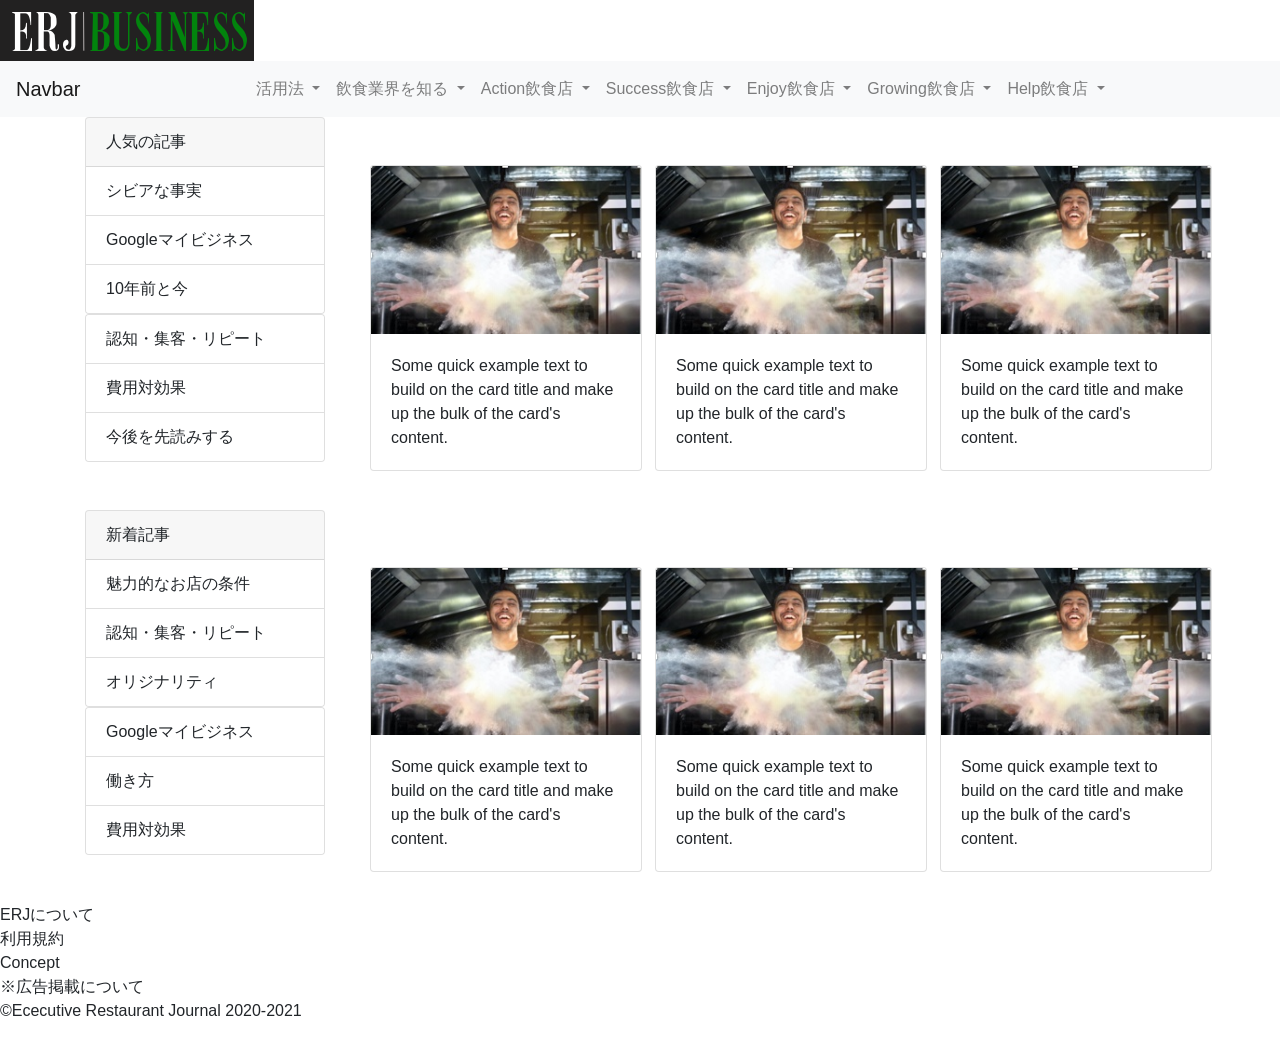
==== index.html @ 0668df2c "Create index.html" ====
<!DOCTYPE html>
<html lang="ja">
<head>
  <meta charset="UTF-8">
  <meta name="viewport" content="width=device-width, initial-scale=1.0">
  <meta name="description" content="個人飲食店のためのビジネス情報ジャーナル">
  <meta name="keywords" content="飲食店,集客,ニュース">
  <link rel="stylesheet" href="ERJ-blog.css" type="text/css" />
  <link rel="stylesheet" href="https://stackpath.bootstrapcdn.com/bootstrap/4.3.1/css/bootstrap.min.css" integrity="sha384-ggOyR0iXCbMQv3Xipma34MD+dH/1fQ784/j6cY/iJTQUOhcWr7x9JvoRxT2MZw1T" crossorigin="anonymous">
  <meta http-equiv="X-UA-Compatible" content="ie=edge">
  <title>ERJ</title>
</head>
<body>
  <!-----------------------ヘッダー------------------------>
  <header>
    <div class="rogo"><img src="tittle.png"></div>
  </header>
  <!-----------------------ヘッダー------------------------>
  <!----------------------グローバルナビ------------------>
 <nav class="navbar navbar-expand-lg navbar-light bg-light">
  <a class="navbar-brand" href="#">Navbar</a>
  <button class="navbar-toggler" type="button" data-toggle="collapse" data-target="#navbarNavDropdown" aria-controls="navbarNavDropdown" aria-expanded="false" aria-label="Toggle navigation">
    <span class="navbar-toggler-icon"></span>
  </button>
  <div class="collapse navbar-collapse justify-content-center " id="navbarNavDropdown">
    <ul class="navbar-nav">
      <li class="nav-item dropdown">
        <a class="nav-link dropdown-toggle" href="#" id="navbarDropdownMenuLink" role="button" data-toggle="dropdown" aria-haspopup="true" aria-expanded="false">
          活用法
        </a>
        <div class="dropdown-menu" aria-labelledby="navbarDropdownMenuLink">
          <a class="dropdown-item" href="#">１</a>
          <a class="dropdown-item" href="#">２</a>
          <a class="dropdown-item" href="#">３</a>
        </div>
      </li>
      <li class="nav-item dropdown">
        <a class="nav-link dropdown-toggle" href="#" id="navbarDropdownMenuLink" role="button" data-toggle="dropdown" aria-haspopup="true" aria-expanded="false">
          飲食業界を知る
        </a>
        <div class="dropdown-menu" aria-labelledby="navbarDropdownMenuLink">
          <a class="dropdown-item" href="#">Action</a>
          <a class="dropdown-item" href="#">Another action</a>
          <a class="dropdown-item" href="#">Something else here</a>
        </div>
      </li>
      <li class="nav-item dropdown">
        <a class="nav-link dropdown-toggle" href="#" id="navbarDropdownMenuLink" role="button" data-toggle="dropdown" aria-haspopup="true" aria-expanded="false">
          Action飲食店
        </a>
        <div class="dropdown-menu" aria-labelledby="navbarDropdownMenuLink">
          <a class="dropdown-item" href="#">j</a>
          <a class="dropdown-item" href="#">SNS運用</a>
          <a class="dropdown-item" href="#">ネット予約</a>
        </div>
      </li>
      <li class="nav-item dropdown">
        <a class="nav-link dropdown-toggle" href="#" id="navbarDropdownMenuLink" role="button" data-toggle="dropdown" aria-haspopup="true" aria-expanded="false">
          Success飲食店
        </a>
        <div class="dropdown-menu" aria-labelledby="navbarDropdownMenuLink">
          <a class="dropdown-item" href="#">Googleマイビジネス</a>
          <a class="dropdown-item" href="#">SNS運用</a>
          <a class="dropdown-item" href="#">ネット予約</a>
        </div>
      </li>
      <li class="nav-item dropdown">
        <a class="nav-link dropdown-toggle" href="#" id="navbarDropdownMenuLink" role="button" data-toggle="dropdown" aria-haspopup="true" aria-expanded="false">
          Enjoy飲食店
        </a>
        <div class="dropdown-menu" aria-labelledby="navbarDropdownMenuLink">
          <a class="dropdown-item" href="#">魅力的なお店</a>
          <a class="dropdown-item" href="#">働き方</a>
          <a class="dropdown-item" href="#">トレンディーなお店</a>
        </div>
      </li>
      <li class="nav-item dropdown">
        <a class="nav-link dropdown-toggle" href="#" id="navbarDropdownMenuLink" role="button" data-toggle="dropdown" aria-haspopup="true" aria-expanded="false">
          Growing飲食店
        </a>
        <div class="dropdown-menu" aria-labelledby="navbarDropdownMenuLink">
          <a class="dropdown-item" href="#">Action</a>
          <a class="dropdown-item" href="#">Another action</a>
          <a class="dropdown-item" href="#">Something else here</a>
        </div>
      </li>
      <li class="nav-item dropdown">
        <a class="nav-link dropdown-toggle" href="#" id="navbarDropdownMenuLink" role="button" data-toggle="dropdown" aria-haspopup="true" aria-expanded="false">
          Help飲食店
        </a>
        <div class="dropdown-menu" aria-labelledby="navbarDropdownMenuLink">
          <a class="dropdown-item" href="#">HP作成</a>
          <a class="dropdown-item" href="#">オリジナルロゴ作成</a>
          <a class="dropdown-item" href="#">自社オウンドメディア構築</a>
          <a class="dropdown-item" href="#">長期的なご依頼</a>
        </div>
      </li>
    </ul>
  </div>
</nav>
 <!----------------------グローバルナビ------------------>
<div class="container">
  <div class="row">
     <!------------サイドバー---------------->
    <div class="col-sm-3">
      <div class="card" style="width: 15rem;">
  <div class="card-header">
    人気の記事
  </div>
  <ul class="list-group list-group-flush">
    <li class="list-group-item">シビアな事実</li>
    <li class="list-group-item">Googleマイビジネス</li>
    <li class="list-group-item">10年前と今</li>
  </ul>
</div>
<div class="card" style="width: 15rem;">
  <ul class="list-group list-group-flush">
    <li class="list-group-item">認知・集客・リピート</li>
    <li class="list-group-item">費用対効果</li>
    <li class="list-group-item">今後を先読みする</li>
  </ul>
</div>
<br>
<br>
<div class="card" style="width: 15rem;">
  <div class="card-header">
    新着記事
  </div>
  <ul class="list-group list-group-flush">
    <li class="list-group-item">魅力的なお店の条件</li>
    <li class="list-group-item">認知・集客・リピート</li>
    <li class="list-group-item">オリジナリティ</li>
  </ul>
</div>
 <!------------サイドバー---------------->
 <!-----------------カルム１---------------->
<div class="card" style="width: 15rem;">
  <ul class="list-group list-group-flush">
    <li class="list-group-item">Googleマイビジネス</li>
    <li class="list-group-item">働き方</li>
    <li class="list-group-item">費用対効果</li>
  </ul>
</div>
<br>
<br>
    </div>
    <!----------------カルム１--------------------->
      <div class="col-sm-3">
        <br>
        <br>
        <div class="card" style="width: 17rem;">
  <img src="c.jpg" class="card-img-top" alt="...">
  <div class="card-body">
    <p class="card-text">Some quick example text to build on the card title and make up the bulk of the card's content.</p>
  </div>
</div>
<br>
<br>
<br>
<br>
<div class="card" style="width: 17rem;">
  <img src="c.jpg" class="card-img-top" alt="...">
  <div class="card-body">
    <p class="card-text">Some quick example text to build on the card title and make up the bulk of the card's content.</p>
  </div>
</div></div>
 <!-----------------カルム１---------------->
  <!-----------------カルム2---------------->
        <div class="col-sm-3">
          <br>
        <br>
        <div class="card" style="width: 17rem;">
  <img src="c.jpg" class="card-img-top" alt="...">
  <div class="card-body">
    <p class="card-text">Some quick example text to build on the card title and make up the bulk of the card's content.</p>
  </div>
</div>
<br>
        <br>
        <br>
<br>
<div class="card" style="width: 17rem;">
  <img src="c.jpg" class="card-img-top" alt="...">
  <div class="card-body">
    <p class="card-text">Some quick example text to build on the card title and make up the bulk of the card's content.</p>
  </div>
</div></div>
   <!-----------------カルム2---------------->
    <!-----------------カルム3---------------->
          <div class="col-sm-3">
            <br>
        <br><div class="card" style="width: 17rem;">
  <img src="c.jpg" class="card-img-top" alt="...">
  <div class="card-body">
    <p class="card-text">Some quick example text to build on the card title and make up the bulk of the card's content.</p>
  </div>
</div>
<br>
        <br>
        <br>
<br>
<div class="card" style="width: 17rem;">
  <img src="c.jpg" class="card-img-top" alt="...">
  <div class="card-body">
    <p class="card-text">Some quick example text to build on the card title and make up the bulk of the card's content.</p>
  </div>
</div></div>
</div></div>
 <!-----------------カルム3---------------->
<!-----------------フッター--------------->

<div class="info">
  <div class="parent">
  <div class="inline-block_test">
    ERJについて
</div>
<div class="inline-block_test">
    利用規約
</div>
<div class="inline-block_test">
    Concept
</div>
<div class="inline-block_test">
    ※広告掲載について
</div>
</div>
</div>
<footer>
  <p>&copy;Ececutive Restaurant Journal 2020-2021</p>
</footer>

<!-----------------フッター--------------->
  
  <script src="https://code.jquery.com/jquery-3.3.1.slim.min.js" integrity="sha384-q8i/X+965DzO0rT7abK41JStQIAqVgRVzpbzo5smXKp4YfRvH+8abtTE1Pi6jizo" crossorigin="anonymous"></script>
<script src="https://cdnjs.cloudflare.com/ajax/libs/popper.js/1.14.7/umd/popper.min.js" integrity="sha384-UO2eT0CpHqdSJQ6hJty5KVphtPhzWj9WO1clHTMGa3JDZwrnQq4sF86dIHNDz0W1" crossorigin="anonymous"></script>
<script src="https://stackpath.bootstrapcdn.com/bootstrap/4.3.1/js/bootstrap.min.js" integrity="sha384-JjSmVgyd0p3pXB1rRibZUAYoIIy6OrQ6VrjIEaFf/nJGzIxFDsf4x0xIM+B07jRM" crossorigin="anonymous"></script>
</body>
</html>
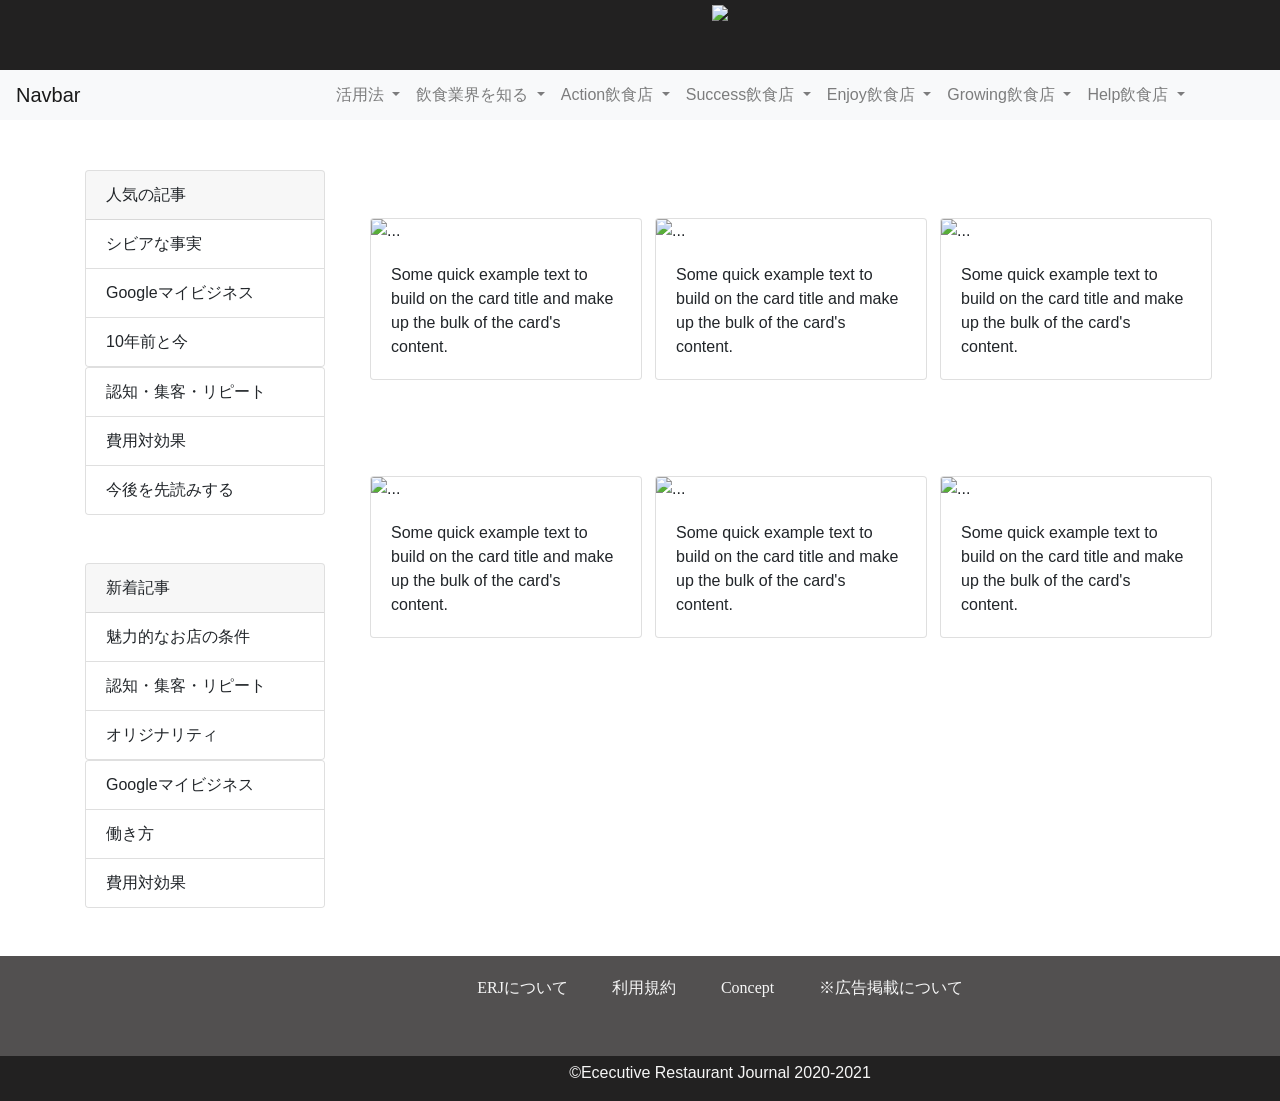
==== commit 346891a8: "Update index.html" ====
--- a/index.html
+++ b/index.html
@@ -5,7 +5,7 @@
   <meta name="viewport" content="width=device-width, initial-scale=1.0">
   <meta name="description" content="個人飲食店のためのビジネス情報ジャーナル">
   <meta name="keywords" content="飲食店,集客,ニュース">
-  <link rel="stylesheet" href="ERJ-blog.css" type="text/css" />
+  <link rel="stylesheet" href="stylesheet.css" type="text/css" />
   <link rel="stylesheet" href="https://stackpath.bootstrapcdn.com/bootstrap/4.3.1/css/bootstrap.min.css" integrity="sha384-ggOyR0iXCbMQv3Xipma34MD+dH/1fQ784/j6cY/iJTQUOhcWr7x9JvoRxT2MZw1T" crossorigin="anonymous">
   <meta http-equiv="X-UA-Compatible" content="ie=edge">
   <title>ERJ</title>
--- a/stylesheet.css
+++ b/stylesheet.css
@@ -0,0 +1,98 @@
+header{
+  width:1440px;
+  height: 70px;
+  background-color: #222121;
+}
+
+.bg-light{
+  width:1440px;
+  height: 50px;}
+
+.rogo{
+  text-align: center;
+}
+
+
+
+
+.container{
+  padding-top: 50px;
+}
+.col-sm-3{
+  padding-right: 20px;
+}
+
+.info{
+  width: 1440px;
+  height: 100px;
+  background-color: #525050;
+}
+
+.parent{
+  text-align: center;
+}
+
+.inline-block_test {
+    display: inline-block;      /* インラインブロック要素にする */
+    background-color:  #ccc;    /* 背景色指定 */
+    padding:  20px;             /* 余白指定 */
+    height: 100px;              /* 高さ指定 */
+    background-color: #525050;
+    color: #F6F6F6;
+    font-family: YuGothic;
+}
+
+footer{
+  width: 1440px;
+  height: 45px;
+  background-color:#222121;
+  color:#F6F6F6;
+  text-align: center;
+  padding-top: 5px;
+}
+
+
+/*-------------index----------------*/
+
+.side{
+  padding-bottom: 80px;
+}
+
+.main{
+  margin-left: 40px;
+  height: 5000px;
+}
+
+.pagination{
+  margin-left: 310px;
+  margin-top: 40px;
+  margin-bottom: 80px;
+}
+
+.media{
+  padding-left: 100px;
+  padding-right: 0px;
+  padding-top:0px;
+  padding-bottom:0px;
+  width: 700px;
+  height: 130px;
+}
+
+.bottom{
+  width: 600px;
+  height: 200px;
+  margin-left: 110px;
+}
+
+.s{
+  height: 200px;
+}
+
+.xx{
+  padding-top: 30px;
+}
+.tt{
+  margin-bottom: 130px;
+}
+/*-------------------index*/
+
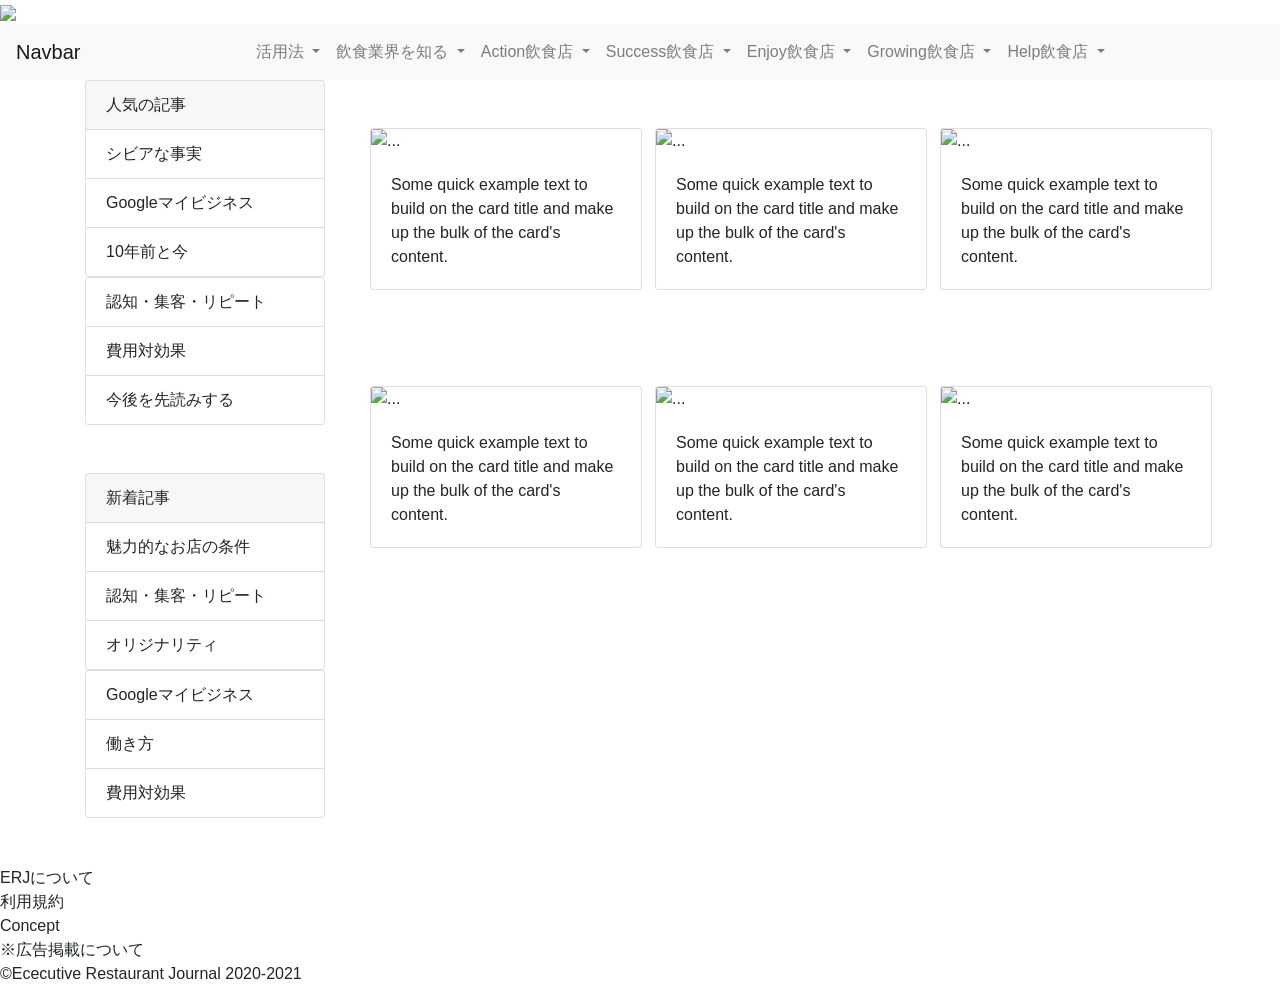
==== commit ab757982: "Update index.html" ====
--- a/index.html
+++ b/index.html
@@ -5,7 +5,7 @@
   <meta name="viewport" content="width=device-width, initial-scale=1.0">
   <meta name="description" content="個人飲食店のためのビジネス情報ジャーナル">
   <meta name="keywords" content="飲食店,集客,ニュース">
-  <link rel="stylesheet" href="stylesheet.css" type="text/css" />
+  <link rel="stylesheet" href="stylesheet2.css" type="text/css" />
   <link rel="stylesheet" href="https://stackpath.bootstrapcdn.com/bootstrap/4.3.1/css/bootstrap.min.css" integrity="sha384-ggOyR0iXCbMQv3Xipma34MD+dH/1fQ784/j6cY/iJTQUOhcWr7x9JvoRxT2MZw1T" crossorigin="anonymous">
   <meta http-equiv="X-UA-Compatible" content="ie=edge">
   <title>ERJ</title>
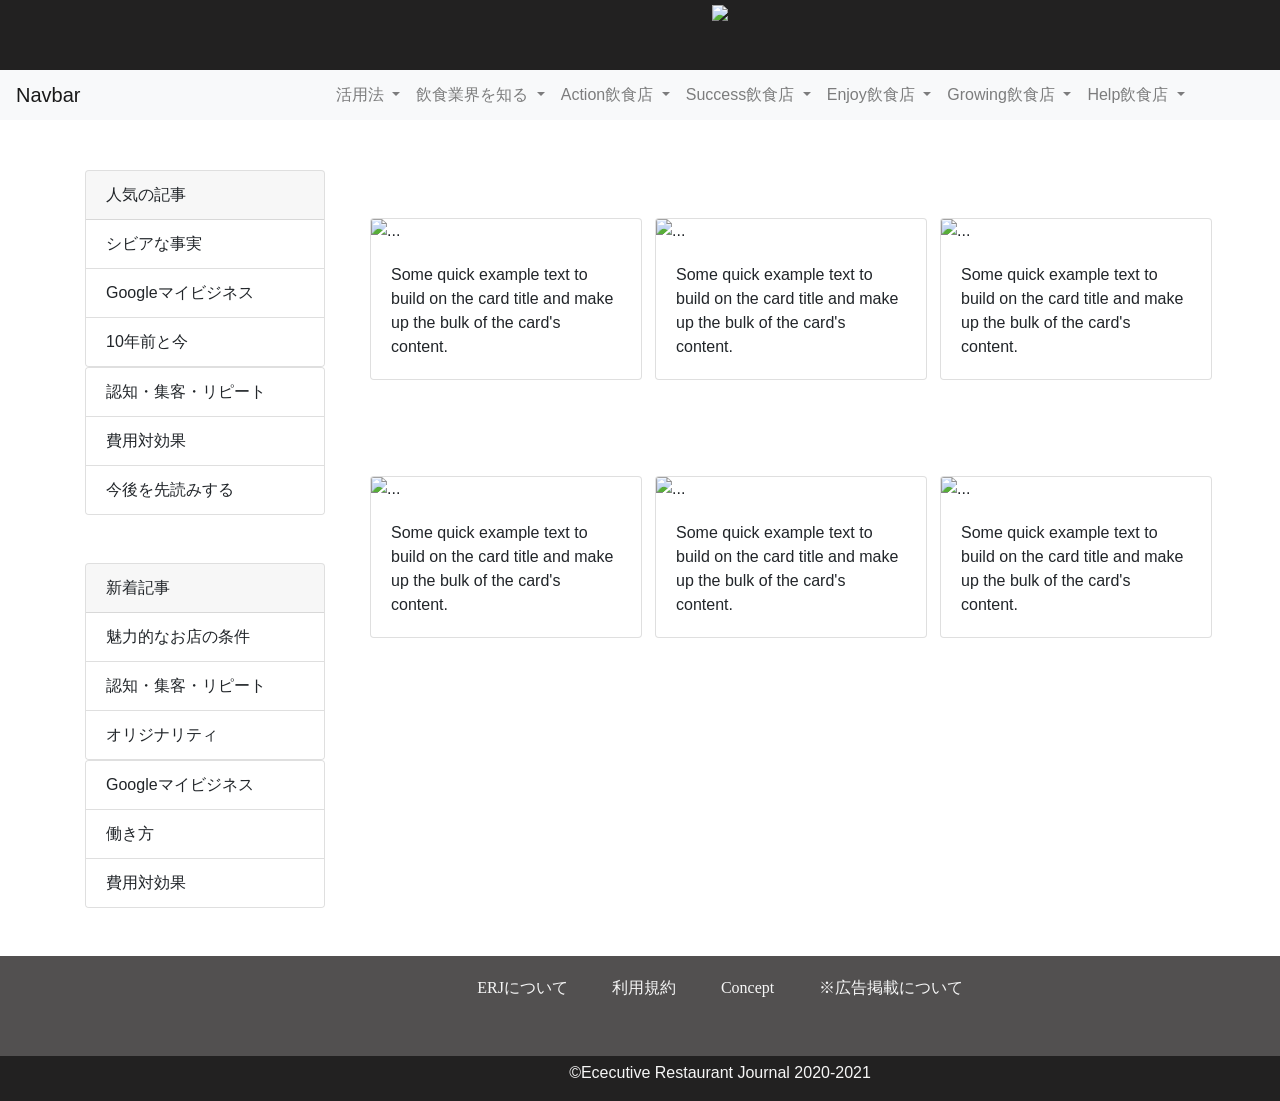
==== commit 430b802a: "Update index.html" ====
--- a/index.html
+++ b/index.html
@@ -5,7 +5,7 @@
   <meta name="viewport" content="width=device-width, initial-scale=1.0">
   <meta name="description" content="個人飲食店のためのビジネス情報ジャーナル">
   <meta name="keywords" content="飲食店,集客,ニュース">
-  <link rel="stylesheet" href="stylesheet2.css" type="text/css" />
+  <link rel="stylesheet" href="stylesheet.css" type="text/css" />
   <link rel="stylesheet" href="https://stackpath.bootstrapcdn.com/bootstrap/4.3.1/css/bootstrap.min.css" integrity="sha384-ggOyR0iXCbMQv3Xipma34MD+dH/1fQ784/j6cY/iJTQUOhcWr7x9JvoRxT2MZw1T" crossorigin="anonymous">
   <meta http-equiv="X-UA-Compatible" content="ie=edge">
   <title>ERJ</title>
--- a/stylesheet.css
+++ b/stylesheet.css
@@ -0,0 +1,98 @@
+header{
+  width:1440px;
+  height: 70px;
+  background-color: #222121;
+}
+
+.bg-light{
+  width:1440px;
+  height: 50px;}
+
+.rogo{
+  text-align: center;
+}
+
+
+
+
+.container{
+  padding-top: 50px;
+}
+.col-sm-3{
+  padding-right: 20px;
+}
+
+.info{
+  width: 1440px;
+  height: 100px;
+  background-color: #525050;
+}
+
+.parent{
+  text-align: center;
+}
+
+.inline-block_test {
+    display: inline-block;      /* インラインブロック要素にする */
+    background-color:  #ccc;    /* 背景色指定 */
+    padding:  20px;             /* 余白指定 */
+    height: 100px;              /* 高さ指定 */
+    background-color: #525050;
+    color: #F6F6F6;
+    font-family: YuGothic;
+}
+
+footer{
+  width: 1440px;
+  height: 45px;
+  background-color:#222121;
+  color:#F6F6F6;
+  text-align: center;
+  padding-top: 5px;
+}
+
+
+/*-------------index----------------*/
+
+.side{
+  padding-bottom: 80px;
+}
+
+.main{
+  margin-left: 40px;
+  height: 5000px;
+}
+
+.pagination{
+  margin-left: 310px;
+  margin-top: 40px;
+  margin-bottom: 80px;
+}
+
+.media{
+  padding-left: 100px;
+  padding-right: 0px;
+  padding-top:0px;
+  padding-bottom:0px;
+  width: 700px;
+  height: 130px;
+}
+
+.bottom{
+  width: 600px;
+  height: 200px;
+  margin-left: 110px;
+}
+
+.s{
+  height: 200px;
+}
+
+.xx{
+  padding-top: 30px;
+}
+.tt{
+  margin-bottom: 130px;
+}
+/*-------------------index*/
+
